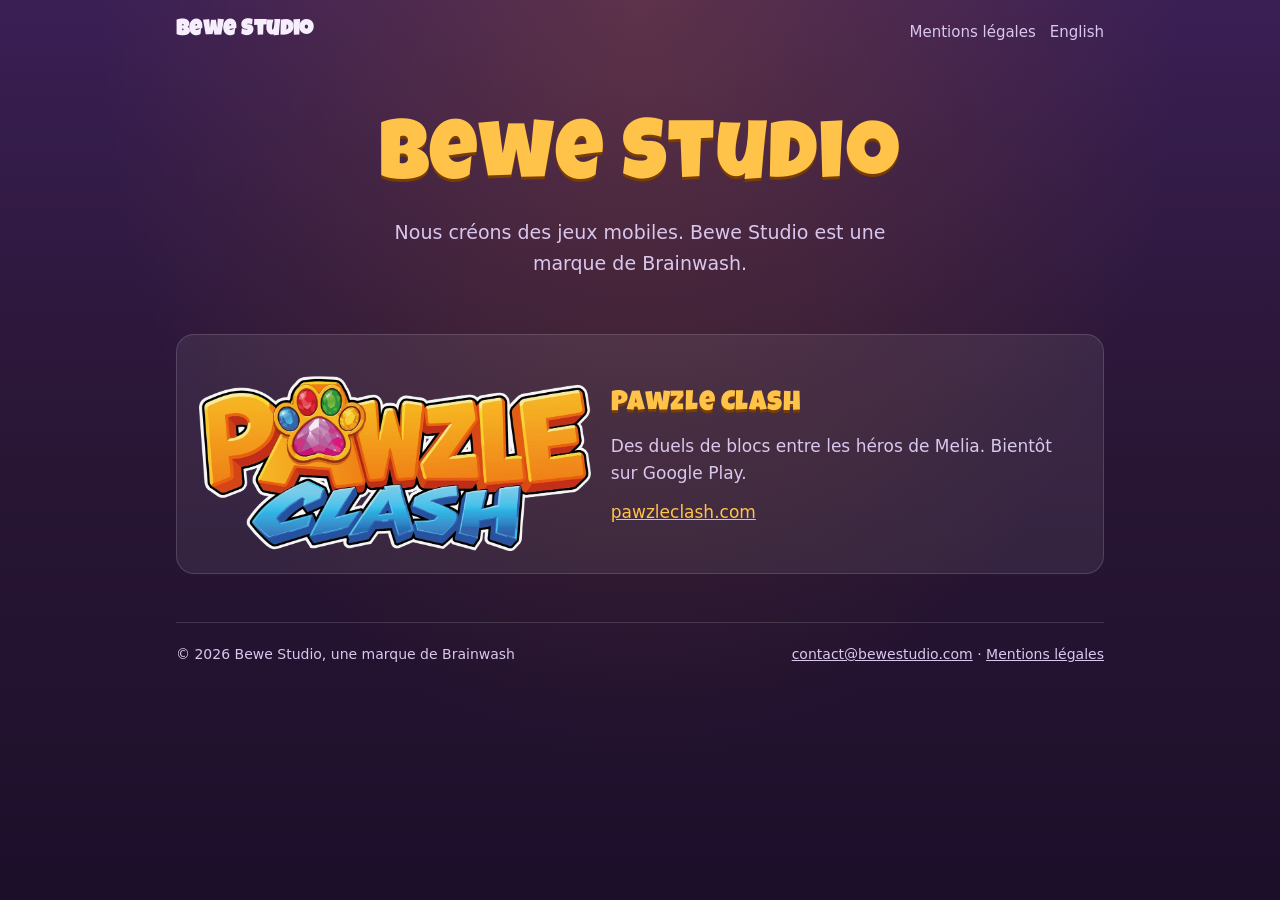
==== fr/index.html @ f940ea14 "Première version du site bewestudio.com Co-Authored-By: Claude Opus 5.5 <noreply@anthropic.com> Clau" ====
<!doctype html>
<html lang="fr">
<head>
<meta charset="utf-8">
<meta name="viewport" content="width=device-width, initial-scale=1">
<title>Bewe Studio</title>
<meta name="description" content="Bewe Studio crée des jeux mobiles. Premier jeu : Pawzle Clash.">
<link rel="alternate" hreflang="en" href="/">
<link rel="stylesheet" href="/style.css">
</head>
<body>
<div class="page">
  <header class="barre">
    <a class="marque marque-texte" href="/fr/">Bewe Studio</a>
    <nav><a href="/fr/mentions-legales.html">Mentions légales</a><a href="/" lang="en">English</a></nav>
  </header>
  <main>
    <section class="studio">
      <h1 class="titre">Bewe Studio</h1>
      <p>Nous créons des jeux mobiles. Bewe Studio est une marque de Brainwash.</p>
    </section>
    <section class="jeu">
      <img src="/images/logo_pawzle_clash.webp" alt="Pawzle Clash" width="1200" height="595">
      <div>
        <h2 class="titre">Pawzle Clash</h2>
        <p>Des duels de blocs entre les héros de Melia. Bientôt sur Google Play.</p>
        <a href="https://pawzleclash.com/fr/">pawzleclash.com</a>
      </div>
    </section>
  </main>
  <footer class="pied">
    <span>© 2026 Bewe Studio, une marque de Brainwash</span>
    <span><a href="mailto:contact@bewestudio.com">contact@bewestudio.com</a> · <a href="/fr/mentions-legales.html">Mentions légales</a></span>
  </footer>
</div>
</body>
</html>
---- style.css ----
@font-face {
  font-family: "Luckiest Guy";
  src: url("/fonts/luckiest-guy.woff2") format("woff2");
  font-display: swap;
}

:root {
  --nuit: #1c0f2a;
  --violet: #2a1636;
  --violet-clair: #3a1f55;
  --or: #ffc34a;
  --orange: #ff8a1a;
  --texte: #f6eefc;
  --doux: #d9c7ee;
  --carte: rgba(255, 255, 255, 0.07);
  --bord: rgba(255, 255, 255, 0.14);
}

* { box-sizing: border-box; }

html { background: var(--nuit); }

body {
  margin: 0;
  min-height: 100vh;
  color: var(--texte);
  font: 17px/1.6 system-ui, -apple-system, "Segoe UI", Roboto, sans-serif;
  background:
    radial-gradient(ellipse at top, rgba(255, 138, 26, 0.18), transparent 60%),
    linear-gradient(180deg, var(--violet-clair) 0%, var(--violet) 45%, var(--nuit) 100%);
}

a { color: var(--or); }
a:hover { color: #ffe07a; }

.page { max-width: 960px; margin: 0 auto; padding: 0 16px; }

header.barre {
  display: flex;
  align-items: center;
  justify-content: space-between;
  gap: 12px;
  padding: 14px 0;
}
header.barre .marque { display: flex; align-items: center; gap: 10px; text-decoration: none; color: var(--texte); font-weight: 600; }
header.barre .marque img { height: 36px; width: auto; }
header.barre nav { display: flex; gap: 14px; font-size: 15px; }
header.barre nav a { color: var(--doux); text-decoration: none; }
header.barre nav a:hover, header.barre nav a[aria-current] { color: var(--or); }

.titre {
  font-family: "Luckiest Guy", system-ui, sans-serif;
  font-weight: normal;
  letter-spacing: 0.02em;
  color: var(--or);
  text-shadow: 0 3px 0 #7a3d00;
}

.heros { text-align: center; padding: 24px 0 8px; }
.heros .logo { width: min(520px, 100%); height: auto; filter: drop-shadow(0 10px 24px rgba(0, 0, 0, 0.45)); }
.heros .baseline { font-size: clamp(22px, 5vw, 32px); margin: 8px 0 6px; }
.heros p.accroche { max-width: 620px; margin: 0 auto; color: var(--doux); font-size: 18px; }

.badge {
  display: inline-block;
  margin-top: 22px;
  padding: 12px 22px;
  border-radius: 999px;
  border: 2px solid var(--or);
  color: var(--or);
  font-weight: 700;
}

.heros-grille {
  display: grid;
  grid-template-columns: repeat(4, 1fr);
  gap: 12px;
  margin: 40px 0;
}
.heros-grille figure { margin: 0; text-align: center; }
.heros-grille img { width: 100%; height: auto; border-radius: 14px; border: 2px solid var(--bord); display: block; }
.heros-grille figcaption { margin-top: 6px; font-weight: 600; color: var(--doux); }

.blocs { display: grid; grid-template-columns: repeat(3, 1fr); gap: 14px; margin-bottom: 40px; }
.bloc { background: var(--carte); border: 1px solid var(--bord); border-radius: 16px; padding: 18px; }
.bloc h3 { margin: 0 0 6px; font-size: 22px; }
.bloc p { margin: 0; color: var(--doux); font-size: 16px; }

.texte { background: var(--carte); border: 1px solid var(--bord); border-radius: 18px; padding: 24px; margin: 16px 0 40px; }
.texte h1 { font-size: clamp(28px, 6vw, 40px); margin: 0 0 4px; }
.texte h2 { color: var(--or); font-size: 20px; margin: 28px 0 6px; }
.texte .date { color: var(--doux); margin-top: 0; }
.texte ul { padding-left: 22px; }

footer.pied {
  border-top: 1px solid var(--bord);
  padding: 20px 0 32px;
  color: var(--doux);
  font-size: 14px;
  display: flex;
  flex-wrap: wrap;
  gap: 8px 18px;
  justify-content: space-between;
}
footer.pied a { color: var(--doux); }

@media (max-width: 720px) {
  .heros-grille { grid-template-columns: repeat(2, 1fr); }
  .blocs { grid-template-columns: 1fr; }
  .texte { padding: 18px; }
}

.studio { text-align: center; padding: 56px 0 24px; }
.studio h1 { font-size: clamp(44px, 12vw, 84px); margin: 0; line-height: 1; }
.studio p { color: var(--doux); font-size: 19px; max-width: 560px; margin: 14px auto 0; }
.jeu {
  display: grid;
  grid-template-columns: 1fr 1.2fr;
  gap: 20px;
  align-items: center;
  background: var(--carte);
  border: 1px solid var(--bord);
  border-radius: 18px;
  padding: 22px;
  margin: 32px 0 48px;
}
.jeu img { width: 100%; height: auto; }
.jeu h2 { margin: 0 0 6px; font-size: 28px; }
.jeu p { margin: 0 0 12px; color: var(--doux); }
.marque-texte { font-family: "Luckiest Guy", system-ui, sans-serif; color: var(--or); font-size: 22px; letter-spacing: 0.02em; }
@media (max-width: 720px) { .jeu { grid-template-columns: 1fr; } }

[data-a-completer] { background: #ffe07a; color: #3d1400; padding: 0 4px; border-radius: 4px; }
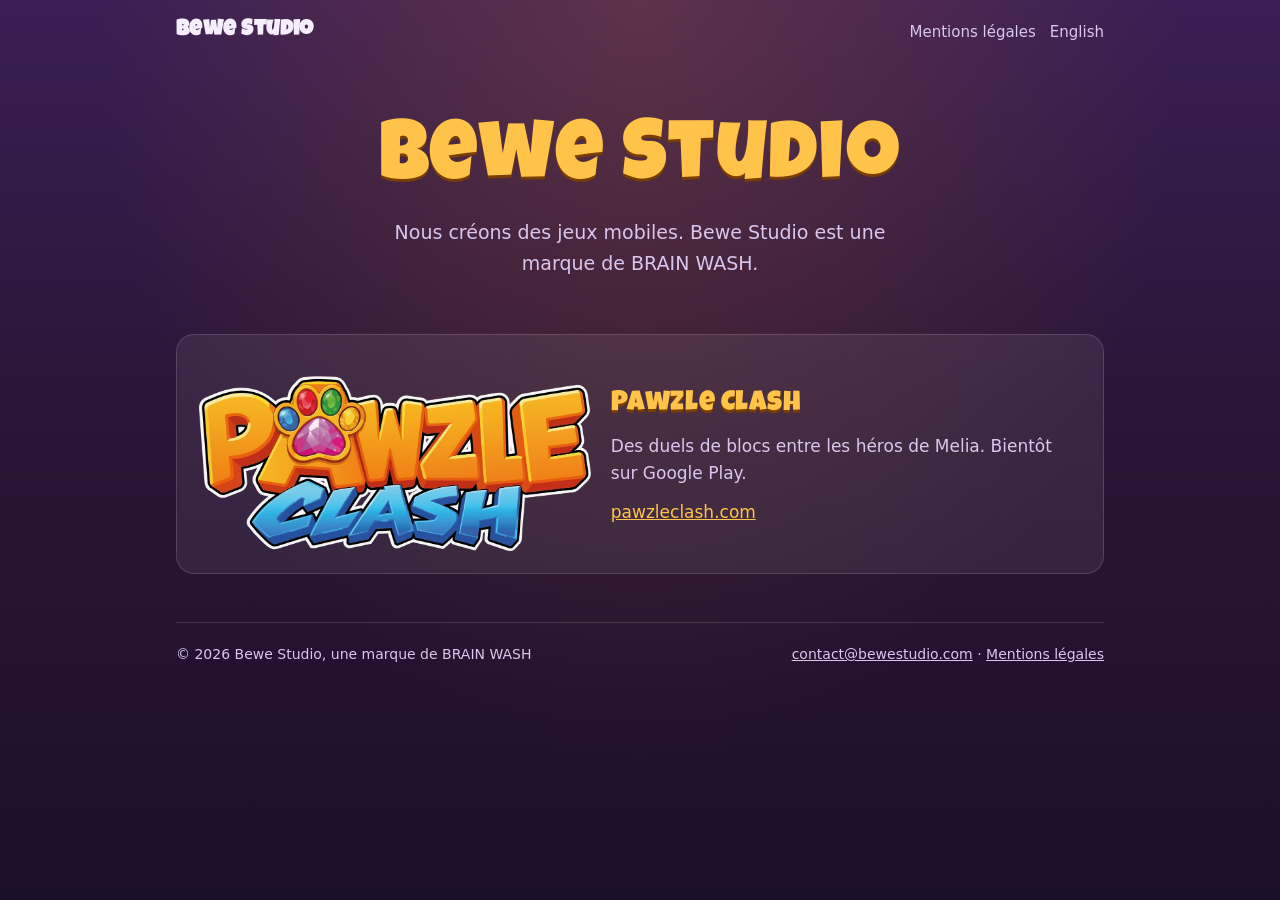
==== commit 809999f1: "Raison sociale BRAIN WASH et directeur de la publication Co-Authored-By: Claude Opus 5.5 <noreply@an" ====
--- a/fr/index.html
+++ b/fr/index.html
@@ -17,7 +17,7 @@
   <main>
     <section class="studio">
       <h1 class="titre">Bewe Studio</h1>
-      <p>Nous créons des jeux mobiles. Bewe Studio est une marque de Brainwash.</p>
+      <p>Nous créons des jeux mobiles. Bewe Studio est une marque de BRAIN WASH.</p>
     </section>
     <section class="jeu">
       <img src="/images/logo_pawzle_clash.webp" alt="Pawzle Clash" width="1200" height="595">
@@ -29,7 +29,7 @@
     </section>
   </main>
   <footer class="pied">
-    <span>© 2026 Bewe Studio, une marque de Brainwash</span>
+    <span>© 2026 Bewe Studio, une marque de BRAIN WASH</span>
     <span><a href="mailto:contact@bewestudio.com">contact@bewestudio.com</a> · <a href="/fr/mentions-legales.html">Mentions légales</a></span>
   </footer>
 </div>
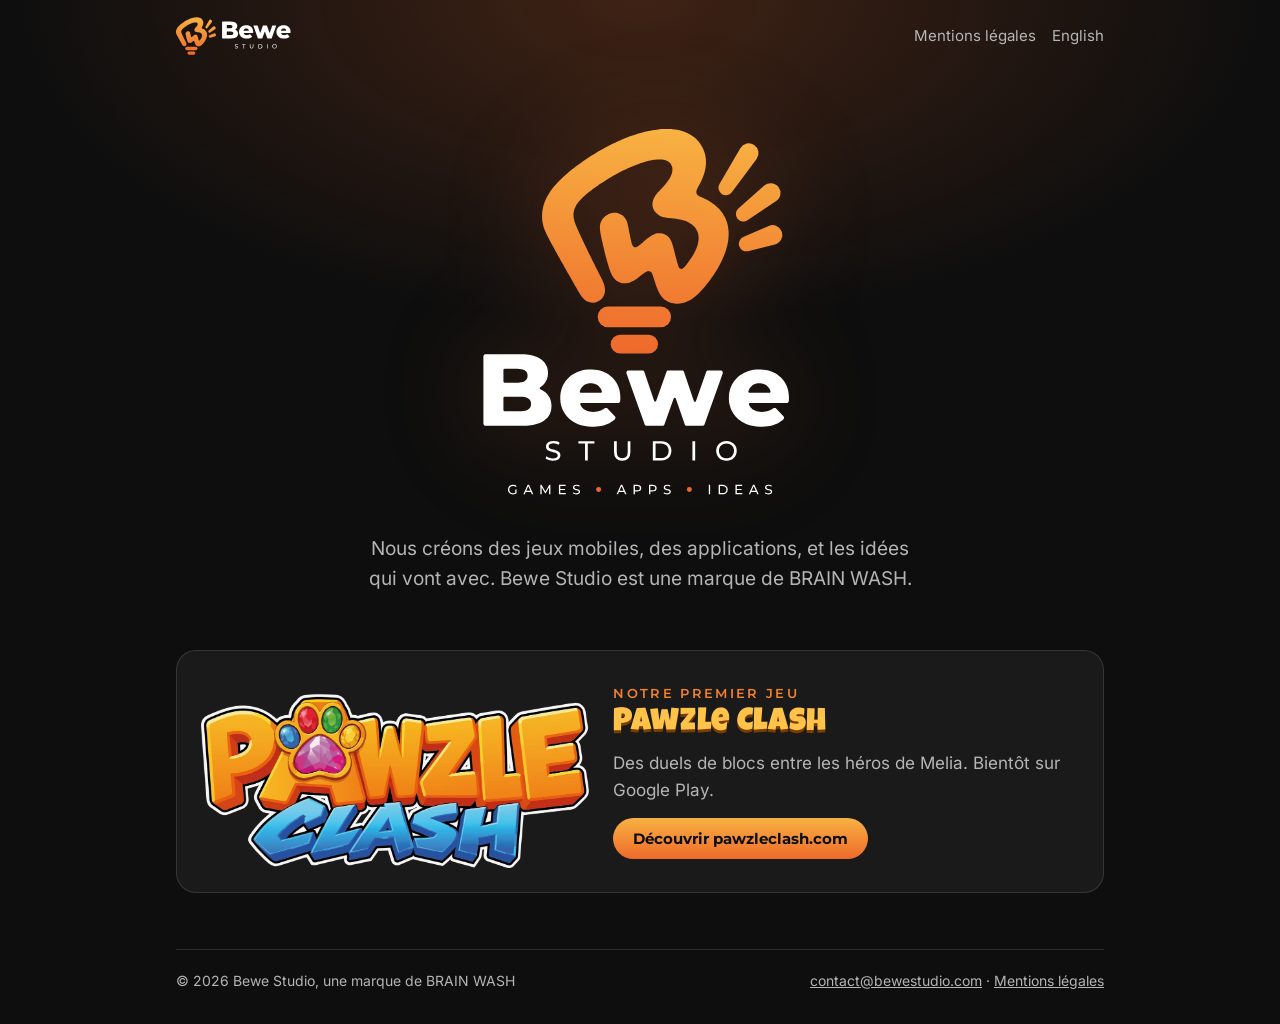
==== commit 43fae8be: "Passe le site à l'identité visuelle Bewe Studio - Logo Bewe Studio vectoriel : horizontal dans l'en-" ====
--- a/fr/index.html
+++ b/fr/index.html
@@ -4,27 +4,45 @@
 <meta charset="utf-8">
 <meta name="viewport" content="width=device-width, initial-scale=1">
 <title>Bewe Studio</title>
-<meta name="description" content="Bewe Studio crée des jeux mobiles. Premier jeu : Pawzle Clash.">
+<meta name="description" content="Bewe Studio crée des jeux et des applications mobiles. Premier jeu : Pawzle Clash.">
 <link rel="alternate" hreflang="en" href="/">
+<link rel="icon" href="/favicon.ico" sizes="any">
+<link rel="icon" href="/favicon.svg" type="image/svg+xml">
+<link rel="apple-touch-icon" href="/apple-touch-icon.png">
+<link rel="manifest" href="/site.webmanifest">
+<meta name="theme-color" content="#0e0e0e">
+<link rel="preload" href="/fonts/montserrat.woff2" as="font" type="font/woff2" crossorigin>
+<link rel="preload" href="/fonts/inter.woff2" as="font" type="font/woff2" crossorigin>
+<meta property="og:type" content="website">
+<meta property="og:site_name" content="Bewe Studio">
+<meta property="og:title" content="Bewe Studio">
+<meta property="og:description" content="Bewe Studio crée des jeux et des applications mobiles. Premier jeu : Pawzle Clash.">
+<meta property="og:url" content="https://bewestudio.com/fr/">
+<meta property="og:locale" content="fr_FR">
+<meta property="og:image" content="https://bewestudio.com/og-image.png">
+<meta property="og:image:width" content="1200">
+<meta property="og:image:height" content="630">
+<meta name="twitter:card" content="summary_large_image">
 <link rel="stylesheet" href="/style.css">
 </head>
 <body>
 <div class="page">
   <header class="barre">
-    <a class="marque marque-texte" href="/fr/">Bewe Studio</a>
+    <a class="marque" href="/fr/"><img src="/images/bewe-studio-horizontal.svg" alt="Bewe Studio" width="232" height="80"></a>
     <nav><a href="/fr/mentions-legales.html">Mentions légales</a><a href="/" lang="en">English</a></nav>
   </header>
   <main>
     <section class="studio">
-      <h1 class="titre">Bewe Studio</h1>
-      <p>Nous créons des jeux mobiles. Bewe Studio est une marque de BRAIN WASH.</p>
+      <h1><img src="/images/bewe-studio-stacked.svg" alt="Bewe Studio. Jeux, applications, idées" width="800" height="857"></h1>
+      <p>Nous créons des jeux mobiles, des applications, et les idées qui vont avec. Bewe Studio est une marque de BRAIN&nbsp;WASH.</p>
     </section>
     <section class="jeu">
       <img src="/images/logo_pawzle_clash.webp" alt="Pawzle Clash" width="1200" height="595">
       <div>
-        <h2 class="titre">Pawzle Clash</h2>
+        <p class="surtitre">Notre premier jeu</p>
+        <h2>Pawzle Clash</h2>
         <p>Des duels de blocs entre les héros de Melia. Bientôt sur Google Play.</p>
-        <a href="https://pawzleclash.com/fr/">pawzleclash.com</a>
+        <a class="bouton" href="https://pawzleclash.com/fr/">Découvrir pawzleclash.com</a>
       </div>
     </section>
   </main>
--- a/style.css
+++ b/style.css
@@ -1,3 +1,16 @@
+@font-face {
+  font-family: "Montserrat";
+  src: url("/fonts/montserrat.woff2") format("woff2");
+  font-weight: 500 800;
+  font-display: swap;
+}
+@font-face {
+  font-family: "Inter";
+  src: url("/fonts/inter.woff2") format("woff2");
+  font-weight: 400 600;
+  font-display: swap;
+}
+/* Réservée au titre de Pawzle Clash, qui garde l'identité du jeu */
 @font-face {
   font-family: "Luckiest Guy";
   src: url("/fonts/luckiest-guy.woff2") format("woff2");
@@ -5,33 +18,35 @@
 }
 
 :root {
-  --nuit: #1c0f2a;
-  --violet: #2a1636;
-  --violet-clair: #3a1f55;
-  --or: #ffc34a;
-  --orange: #ff8a1a;
-  --texte: #f6eefc;
-  --doux: #d9c7ee;
-  --carte: rgba(255, 255, 255, 0.07);
-  --bord: rgba(255, 255, 255, 0.14);
+  --noir: #0e0e0e;
+  --carbone: #1a1a1a;
+  --orange: #f2822f;
+  --orange-clair: #f8b142;
+  --orange-fonce: #ee6a2c;
+  --creme: #faf6f0;
+  --doux: #b5b5b5;
+  --carte: rgba(255, 255, 255, 0.05);
+  --bord: rgba(255, 255, 255, 0.12);
 }
 
 * { box-sizing: border-box; }
 
-html { background: var(--nuit); }
+html { background: var(--noir); }
 
 body {
   margin: 0;
   min-height: 100vh;
-  color: var(--texte);
-  font: 17px/1.6 system-ui, -apple-system, "Segoe UI", Roboto, sans-serif;
+  color: var(--creme);
+  font: 17px/1.6 "Inter", system-ui, -apple-system, "Segoe UI", Roboto, sans-serif;
   background:
-    radial-gradient(ellipse at top, rgba(255, 138, 26, 0.18), transparent 60%),
-    linear-gradient(180deg, var(--violet-clair) 0%, var(--violet) 45%, var(--nuit) 100%);
+    radial-gradient(ellipse 70% 45% at 50% 0%, rgba(238, 106, 44, 0.22), transparent 70%),
+    var(--noir);
 }
 
-a { color: var(--or); }
-a:hover { color: #ffe07a; }
+a { color: var(--orange-clair); }
+a:hover { color: var(--creme); }
+
+h1, h2, h3 { font-family: "Montserrat", system-ui, sans-serif; font-weight: 800; line-height: 1.15; }
 
 .page { max-width: 960px; margin: 0 auto; padding: 0 16px; }
 
@@ -40,57 +55,64 @@
   align-items: center;
   justify-content: space-between;
   gap: 12px;
-  padding: 14px 0;
+  padding: 16px 0;
 }
-header.barre .marque { display: flex; align-items: center; gap: 10px; text-decoration: none; color: var(--texte); font-weight: 600; }
-header.barre .marque img { height: 36px; width: auto; }
-header.barre nav { display: flex; gap: 14px; font-size: 15px; }
+header.barre .marque { display: block; line-height: 0; }
+header.barre .marque img { height: 40px; width: auto; }
+header.barre nav { display: flex; gap: 16px; font-size: 15px; }
 header.barre nav a { color: var(--doux); text-decoration: none; }
-header.barre nav a:hover, header.barre nav a[aria-current] { color: var(--or); }
+header.barre nav a:hover, header.barre nav a[aria-current] { color: var(--orange-clair); }
 
-.titre {
-  font-family: "Luckiest Guy", system-ui, sans-serif;
-  font-weight: normal;
+.studio { text-align: center; padding: 48px 0 16px; }
+.studio h1 { margin: 0; line-height: 0; }
+.studio h1 img {
+  width: min(360px, 78vw);
+  height: auto;
+  filter: drop-shadow(0 0 48px rgba(238, 106, 44, 0.25));
+}
+.studio p { color: var(--doux); font-size: 19px; max-width: 560px; margin: 28px auto 0; }
+
+.jeu {
+  display: grid;
+  grid-template-columns: 1fr 1.2fr;
+  gap: 24px;
+  align-items: center;
+  background: var(--carte);
+  border: 1px solid var(--bord);
+  border-radius: 20px;
+  padding: 24px;
+  margin: 40px 0 56px;
+}
+.jeu img { width: 100%; height: auto; }
+.jeu .surtitre {
+  margin: 0 0 4px;
+  font: 600 13px/1.4 "Montserrat", system-ui, sans-serif;
+  letter-spacing: 0.18em;
+  text-transform: uppercase;
+  color: var(--orange);
+}
+.jeu h2 {
+  margin: 0 0 8px;
+  font: normal 32px/1.1 "Luckiest Guy", system-ui, sans-serif;
   letter-spacing: 0.02em;
-  color: var(--or);
+  color: #ffc34a;
   text-shadow: 0 3px 0 #7a3d00;
 }
+.jeu p { margin: 0 0 14px; color: var(--doux); }
+.bouton {
+  display: inline-block;
+  padding: 10px 20px;
+  border-radius: 999px;
+  background: linear-gradient(180deg, var(--orange-clair), var(--orange-fonce));
+  color: var(--noir);
+  font: 700 15px/1.4 "Montserrat", system-ui, sans-serif;
+  text-decoration: none;
+}
+.bouton:hover { color: var(--noir); filter: brightness(1.08); }
 
-.heros { text-align: center; padding: 24px 0 8px; }
-.heros .logo { width: min(520px, 100%); height: auto; filter: drop-shadow(0 10px 24px rgba(0, 0, 0, 0.45)); }
-.heros .baseline { font-size: clamp(22px, 5vw, 32px); margin: 8px 0 6px; }
-.heros p.accroche { max-width: 620px; margin: 0 auto; color: var(--doux); font-size: 18px; }
-
-.badge {
-  display: inline-block;
-  margin-top: 22px;
-  padding: 12px 22px;
-  border-radius: 999px;
-  border: 2px solid var(--or);
-  color: var(--or);
-  font-weight: 700;
-}
-
-.heros-grille {
-  display: grid;
-  grid-template-columns: repeat(4, 1fr);
-  gap: 12px;
-  margin: 40px 0;
-}
-.heros-grille figure { margin: 0; text-align: center; }
-.heros-grille img { width: 100%; height: auto; border-radius: 14px; border: 2px solid var(--bord); display: block; }
-.heros-grille figcaption { margin-top: 6px; font-weight: 600; color: var(--doux); }
-
-.blocs { display: grid; grid-template-columns: repeat(3, 1fr); gap: 14px; margin-bottom: 40px; }
-.bloc { background: var(--carte); border: 1px solid var(--bord); border-radius: 16px; padding: 18px; }
-.bloc h3 { margin: 0 0 6px; font-size: 22px; }
-.bloc p { margin: 0; color: var(--doux); font-size: 16px; }
-
-.texte { background: var(--carte); border: 1px solid var(--bord); border-radius: 18px; padding: 24px; margin: 16px 0 40px; }
+.texte { background: var(--carte); border: 1px solid var(--bord); border-radius: 20px; padding: 28px; margin: 16px 0 48px; }
 .texte h1 { font-size: clamp(28px, 6vw, 40px); margin: 0 0 4px; }
-.texte h2 { color: var(--or); font-size: 20px; margin: 28px 0 6px; }
-.texte .date { color: var(--doux); margin-top: 0; }
-.texte ul { padding-left: 22px; }
+.texte h2 { color: var(--orange-clair); font-size: 19px; font-weight: 700; margin: 28px 0 6px; }
 
 footer.pied {
   border-top: 1px solid var(--bord);
@@ -103,31 +125,10 @@
   justify-content: space-between;
 }
 footer.pied a { color: var(--doux); }
+footer.pied a:hover { color: var(--orange-clair); }
 
 @media (max-width: 720px) {
-  .heros-grille { grid-template-columns: repeat(2, 1fr); }
-  .blocs { grid-template-columns: 1fr; }
+  header.barre .marque img { height: 32px; }
+  .jeu { grid-template-columns: 1fr; padding: 18px; }
   .texte { padding: 18px; }
 }
-
-.studio { text-align: center; padding: 56px 0 24px; }
-.studio h1 { font-size: clamp(44px, 12vw, 84px); margin: 0; line-height: 1; }
-.studio p { color: var(--doux); font-size: 19px; max-width: 560px; margin: 14px auto 0; }
-.jeu {
-  display: grid;
-  grid-template-columns: 1fr 1.2fr;
-  gap: 20px;
-  align-items: center;
-  background: var(--carte);
-  border: 1px solid var(--bord);
-  border-radius: 18px;
-  padding: 22px;
-  margin: 32px 0 48px;
-}
-.jeu img { width: 100%; height: auto; }
-.jeu h2 { margin: 0 0 6px; font-size: 28px; }
-.jeu p { margin: 0 0 12px; color: var(--doux); }
-.marque-texte { font-family: "Luckiest Guy", system-ui, sans-serif; color: var(--or); font-size: 22px; letter-spacing: 0.02em; }
-@media (max-width: 720px) { .jeu { grid-template-columns: 1fr; } }
-
-[data-a-completer] { background: #ffe07a; color: #3d1400; padding: 0 4px; border-radius: 4px; }
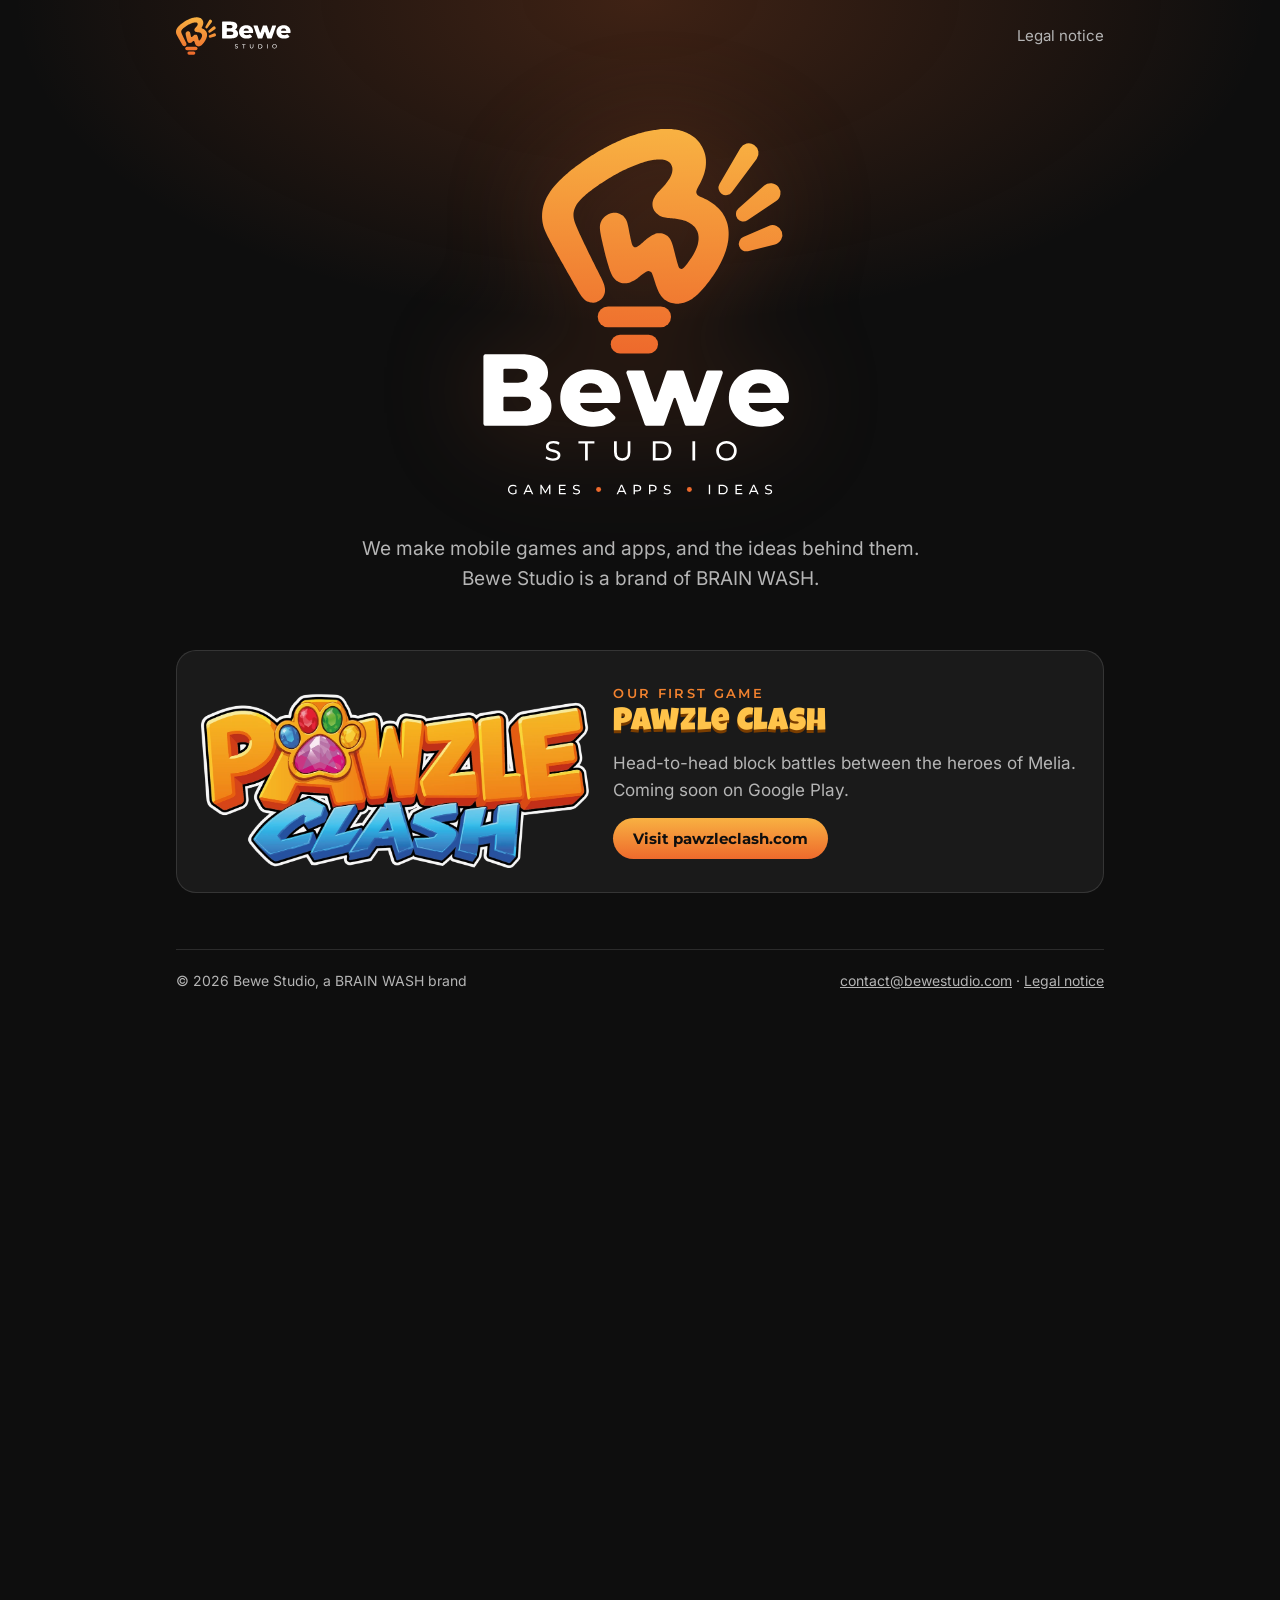
==== commit a6e57c1b: "Site en anglais uniquement Retire la version française et le sélecteur de langue. Les anciennes adre" ====
--- a/fr/index.html
+++ b/fr/index.html
@@ -1,55 +1,13 @@
 <!doctype html>
-<html lang="fr">
+<html lang="en">
 <head>
 <meta charset="utf-8">
-<meta name="viewport" content="width=device-width, initial-scale=1">
 <title>Bewe Studio</title>
-<meta name="description" content="Bewe Studio crée des jeux et des applications mobiles. Premier jeu : Pawzle Clash.">
-<link rel="alternate" hreflang="en" href="/">
-<link rel="icon" href="/favicon.ico" sizes="any">
-<link rel="icon" href="/favicon.svg" type="image/svg+xml">
-<link rel="apple-touch-icon" href="/apple-touch-icon.png">
-<link rel="manifest" href="/site.webmanifest">
-<meta name="theme-color" content="#0e0e0e">
-<link rel="preload" href="/fonts/montserrat.woff2" as="font" type="font/woff2" crossorigin>
-<link rel="preload" href="/fonts/inter.woff2" as="font" type="font/woff2" crossorigin>
-<meta property="og:type" content="website">
-<meta property="og:site_name" content="Bewe Studio">
-<meta property="og:title" content="Bewe Studio">
-<meta property="og:description" content="Bewe Studio crée des jeux et des applications mobiles. Premier jeu : Pawzle Clash.">
-<meta property="og:url" content="https://bewestudio.com/fr/">
-<meta property="og:locale" content="fr_FR">
-<meta property="og:image" content="https://bewestudio.com/og-image.png">
-<meta property="og:image:width" content="1200">
-<meta property="og:image:height" content="630">
-<meta name="twitter:card" content="summary_large_image">
-<link rel="stylesheet" href="/style.css">
+<meta name="robots" content="noindex">
+<link rel="canonical" href="https://bewestudio.com/">
+<meta http-equiv="refresh" content="0; url=/">
 </head>
 <body>
-<div class="page">
-  <header class="barre">
-    <a class="marque" href="/fr/"><img src="/images/bewe-studio-horizontal.svg" alt="Bewe Studio" width="232" height="80"></a>
-    <nav><a href="/fr/mentions-legales.html">Mentions légales</a><a href="/" lang="en">English</a></nav>
-  </header>
-  <main>
-    <section class="studio">
-      <h1><img src="/images/bewe-studio-stacked.svg" alt="Bewe Studio. Jeux, applications, idées" width="800" height="857"></h1>
-      <p>Nous créons des jeux mobiles, des applications, et les idées qui vont avec. Bewe Studio est une marque de BRAIN&nbsp;WASH.</p>
-    </section>
-    <section class="jeu">
-      <img src="/images/logo_pawzle_clash.webp" alt="Pawzle Clash" width="1200" height="595">
-      <div>
-        <p class="surtitre">Notre premier jeu</p>
-        <h2>Pawzle Clash</h2>
-        <p>Des duels de blocs entre les héros de Melia. Bientôt sur Google Play.</p>
-        <a class="bouton" href="https://pawzleclash.com/fr/">Découvrir pawzleclash.com</a>
-      </div>
-    </section>
-  </main>
-  <footer class="pied">
-    <span>© 2026 Bewe Studio, une marque de BRAIN WASH</span>
-    <span><a href="mailto:contact@bewestudio.com">contact@bewestudio.com</a> · <a href="/fr/mentions-legales.html">Mentions légales</a></span>
-  </footer>
-</div>
+<p><a href="/">Bewe Studio</a></p>
 </body>
 </html>
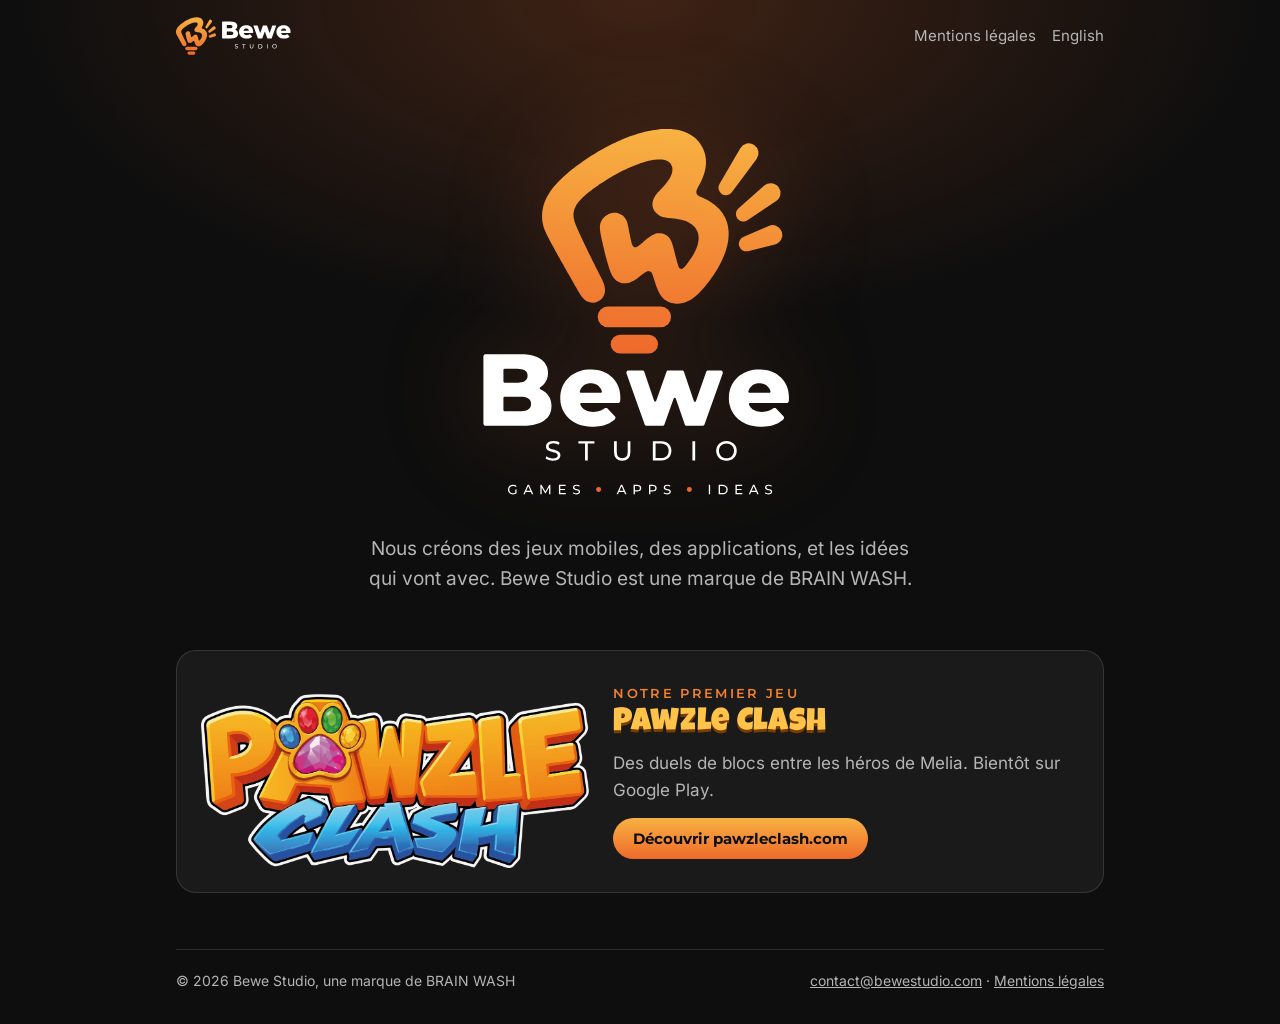
==== commit 18b731e4: "Rétablit la version française du site Annule le commit précédent : le site reste bilingue (seul le l" ====
--- a/fr/index.html
+++ b/fr/index.html
@@ -1,13 +1,55 @@
 <!doctype html>
-<html lang="en">
+<html lang="fr">
 <head>
 <meta charset="utf-8">
+<meta name="viewport" content="width=device-width, initial-scale=1">
 <title>Bewe Studio</title>
-<meta name="robots" content="noindex">
-<link rel="canonical" href="https://bewestudio.com/">
-<meta http-equiv="refresh" content="0; url=/">
+<meta name="description" content="Bewe Studio crée des jeux et des applications mobiles. Premier jeu : Pawzle Clash.">
+<link rel="alternate" hreflang="en" href="/">
+<link rel="icon" href="/favicon.ico" sizes="any">
+<link rel="icon" href="/favicon.svg" type="image/svg+xml">
+<link rel="apple-touch-icon" href="/apple-touch-icon.png">
+<link rel="manifest" href="/site.webmanifest">
+<meta name="theme-color" content="#0e0e0e">
+<link rel="preload" href="/fonts/montserrat.woff2" as="font" type="font/woff2" crossorigin>
+<link rel="preload" href="/fonts/inter.woff2" as="font" type="font/woff2" crossorigin>
+<meta property="og:type" content="website">
+<meta property="og:site_name" content="Bewe Studio">
+<meta property="og:title" content="Bewe Studio">
+<meta property="og:description" content="Bewe Studio crée des jeux et des applications mobiles. Premier jeu : Pawzle Clash.">
+<meta property="og:url" content="https://bewestudio.com/fr/">
+<meta property="og:locale" content="fr_FR">
+<meta property="og:image" content="https://bewestudio.com/og-image.png">
+<meta property="og:image:width" content="1200">
+<meta property="og:image:height" content="630">
+<meta name="twitter:card" content="summary_large_image">
+<link rel="stylesheet" href="/style.css">
 </head>
 <body>
-<p><a href="/">Bewe Studio</a></p>
+<div class="page">
+  <header class="barre">
+    <a class="marque" href="/fr/"><img src="/images/bewe-studio-horizontal.svg" alt="Bewe Studio" width="232" height="80"></a>
+    <nav><a href="/fr/mentions-legales.html">Mentions légales</a><a href="/" lang="en">English</a></nav>
+  </header>
+  <main>
+    <section class="studio">
+      <h1><img src="/images/bewe-studio-stacked.svg" alt="Bewe Studio. Jeux, applications, idées" width="800" height="857"></h1>
+      <p>Nous créons des jeux mobiles, des applications, et les idées qui vont avec. Bewe Studio est une marque de BRAIN&nbsp;WASH.</p>
+    </section>
+    <section class="jeu">
+      <img src="/images/logo_pawzle_clash.webp" alt="Pawzle Clash" width="1200" height="595">
+      <div>
+        <p class="surtitre">Notre premier jeu</p>
+        <h2>Pawzle Clash</h2>
+        <p>Des duels de blocs entre les héros de Melia. Bientôt sur Google Play.</p>
+        <a class="bouton" href="https://pawzleclash.com/fr/">Découvrir pawzleclash.com</a>
+      </div>
+    </section>
+  </main>
+  <footer class="pied">
+    <span>© 2026 Bewe Studio, une marque de BRAIN WASH</span>
+    <span><a href="mailto:contact@bewestudio.com">contact@bewestudio.com</a> · <a href="/fr/mentions-legales.html">Mentions légales</a></span>
+  </footer>
+</div>
 </body>
 </html>
--- a/style.css
+++ b/style.css
@@ -0,0 +1,134 @@
+@font-face {
+  font-family: "Montserrat";
+  src: url("/fonts/montserrat.woff2") format("woff2");
+  font-weight: 500 800;
+  font-display: swap;
+}
+@font-face {
+  font-family: "Inter";
+  src: url("/fonts/inter.woff2") format("woff2");
+  font-weight: 400 600;
+  font-display: swap;
+}
+/* Réservée au titre de Pawzle Clash, qui garde l'identité du jeu */
+@font-face {
+  font-family: "Luckiest Guy";
+  src: url("/fonts/luckiest-guy.woff2") format("woff2");
+  font-display: swap;
+}
+
+:root {
+  --noir: #0e0e0e;
+  --carbone: #1a1a1a;
+  --orange: #f2822f;
+  --orange-clair: #f8b142;
+  --orange-fonce: #ee6a2c;
+  --creme: #faf6f0;
+  --doux: #b5b5b5;
+  --carte: rgba(255, 255, 255, 0.05);
+  --bord: rgba(255, 255, 255, 0.12);
+}
+
+* { box-sizing: border-box; }
+
+html { background: var(--noir); }
+
+body {
+  margin: 0;
+  min-height: 100vh;
+  color: var(--creme);
+  font: 17px/1.6 "Inter", system-ui, -apple-system, "Segoe UI", Roboto, sans-serif;
+  background:
+    radial-gradient(ellipse 70% 45% at 50% 0%, rgba(238, 106, 44, 0.22), transparent 70%),
+    var(--noir);
+}
+
+a { color: var(--orange-clair); }
+a:hover { color: var(--creme); }
+
+h1, h2, h3 { font-family: "Montserrat", system-ui, sans-serif; font-weight: 800; line-height: 1.15; }
+
+.page { max-width: 960px; margin: 0 auto; padding: 0 16px; }
+
+header.barre {
+  display: flex;
+  align-items: center;
+  justify-content: space-between;
+  gap: 12px;
+  padding: 16px 0;
+}
+header.barre .marque { display: block; line-height: 0; }
+header.barre .marque img { height: 40px; width: auto; }
+header.barre nav { display: flex; gap: 16px; font-size: 15px; }
+header.barre nav a { color: var(--doux); text-decoration: none; }
+header.barre nav a:hover, header.barre nav a[aria-current] { color: var(--orange-clair); }
+
+.studio { text-align: center; padding: 48px 0 16px; }
+.studio h1 { margin: 0; line-height: 0; }
+.studio h1 img {
+  width: min(360px, 78vw);
+  height: auto;
+  filter: drop-shadow(0 0 48px rgba(238, 106, 44, 0.25));
+}
+.studio p { color: var(--doux); font-size: 19px; max-width: 560px; margin: 28px auto 0; }
+
+.jeu {
+  display: grid;
+  grid-template-columns: 1fr 1.2fr;
+  gap: 24px;
+  align-items: center;
+  background: var(--carte);
+  border: 1px solid var(--bord);
+  border-radius: 20px;
+  padding: 24px;
+  margin: 40px 0 56px;
+}
+.jeu img { width: 100%; height: auto; }
+.jeu .surtitre {
+  margin: 0 0 4px;
+  font: 600 13px/1.4 "Montserrat", system-ui, sans-serif;
+  letter-spacing: 0.18em;
+  text-transform: uppercase;
+  color: var(--orange);
+}
+.jeu h2 {
+  margin: 0 0 8px;
+  font: normal 32px/1.1 "Luckiest Guy", system-ui, sans-serif;
+  letter-spacing: 0.02em;
+  color: #ffc34a;
+  text-shadow: 0 3px 0 #7a3d00;
+}
+.jeu p { margin: 0 0 14px; color: var(--doux); }
+.bouton {
+  display: inline-block;
+  padding: 10px 20px;
+  border-radius: 999px;
+  background: linear-gradient(180deg, var(--orange-clair), var(--orange-fonce));
+  color: var(--noir);
+  font: 700 15px/1.4 "Montserrat", system-ui, sans-serif;
+  text-decoration: none;
+}
+.bouton:hover { color: var(--noir); filter: brightness(1.08); }
+
+.texte { background: var(--carte); border: 1px solid var(--bord); border-radius: 20px; padding: 28px; margin: 16px 0 48px; }
+.texte h1 { font-size: clamp(28px, 6vw, 40px); margin: 0 0 4px; }
+.texte h2 { color: var(--orange-clair); font-size: 19px; font-weight: 700; margin: 28px 0 6px; }
+
+footer.pied {
+  border-top: 1px solid var(--bord);
+  padding: 20px 0 32px;
+  color: var(--doux);
+  font-size: 14px;
+  display: flex;
+  flex-wrap: wrap;
+  gap: 8px 18px;
+  justify-content: space-between;
+}
+footer.pied a { color: var(--doux); }
+footer.pied a:hover { color: var(--orange-clair); }
+
+@media (max-width: 720px) {
+  header.barre .marque img { height: 32px; }
+  .jeu { grid-template-columns: 1fr; padding: 18px; }
+  .texte { padding: 18px; }
+}
